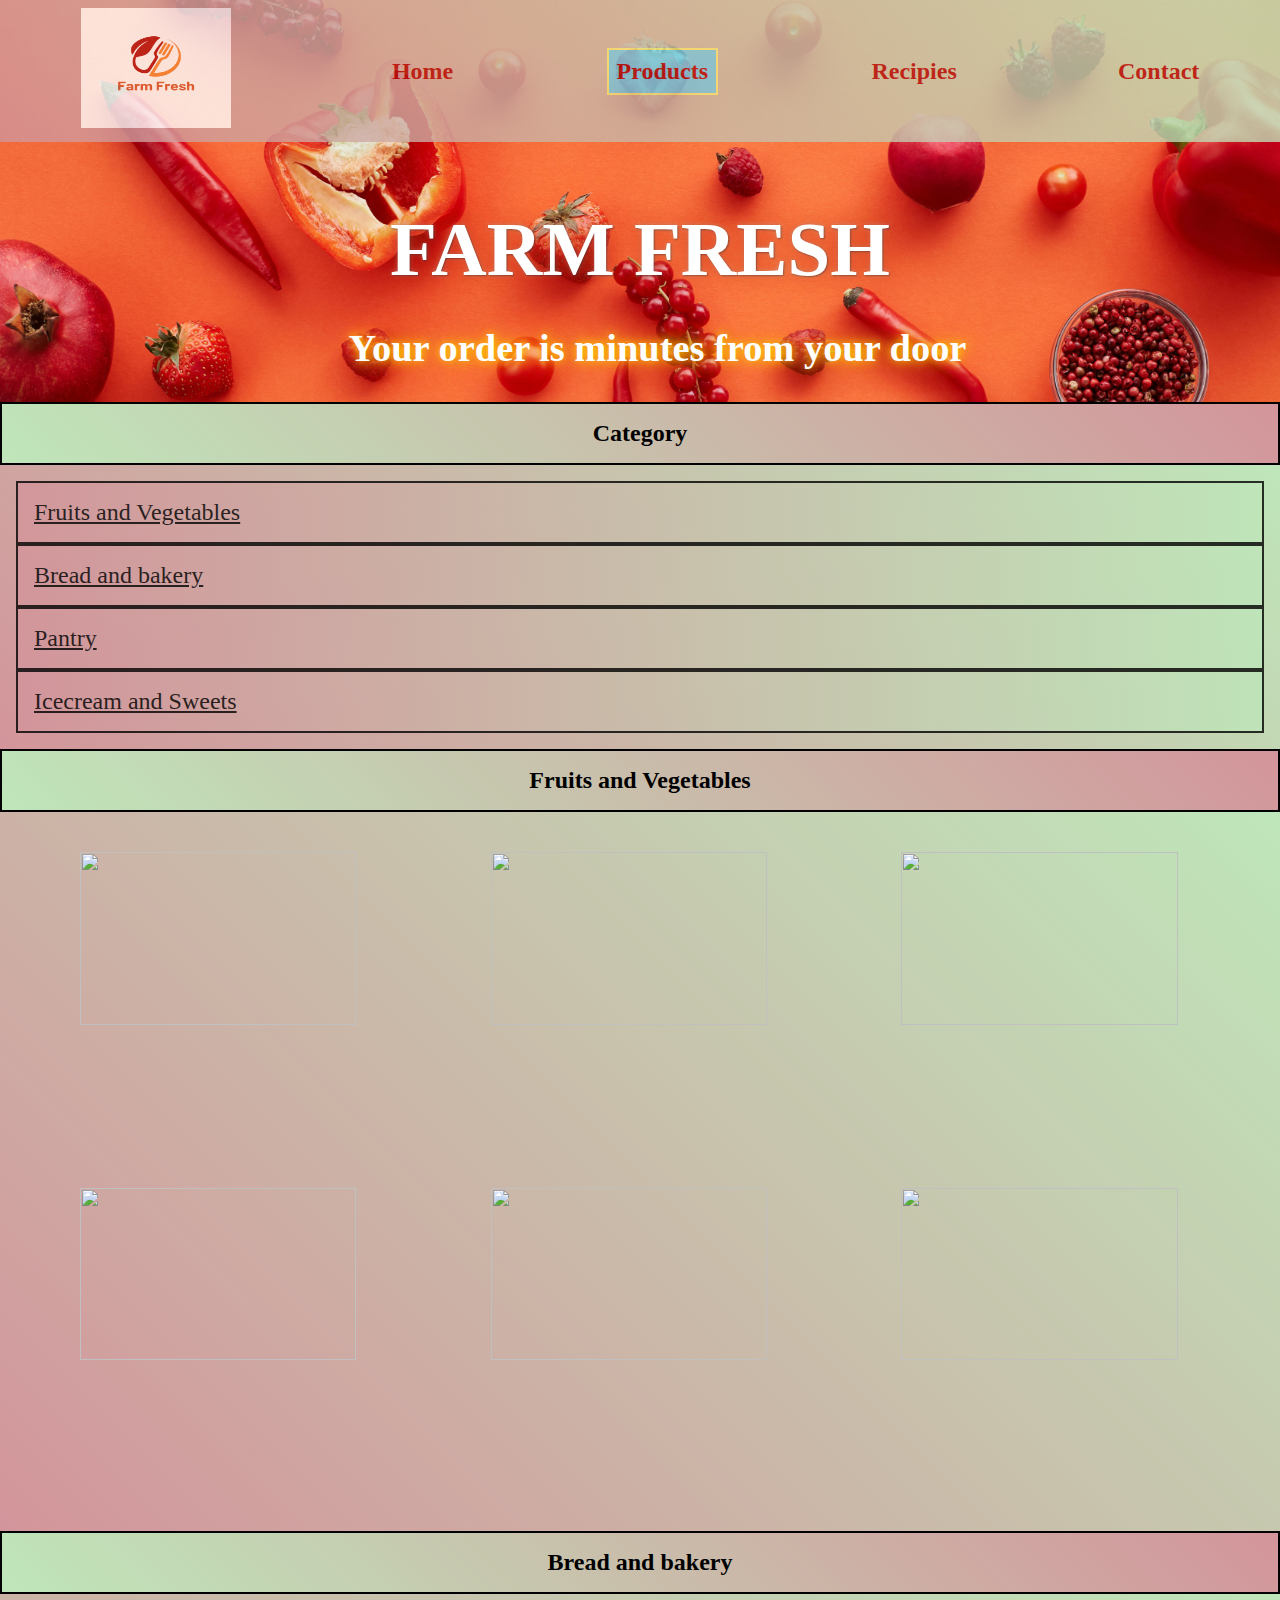
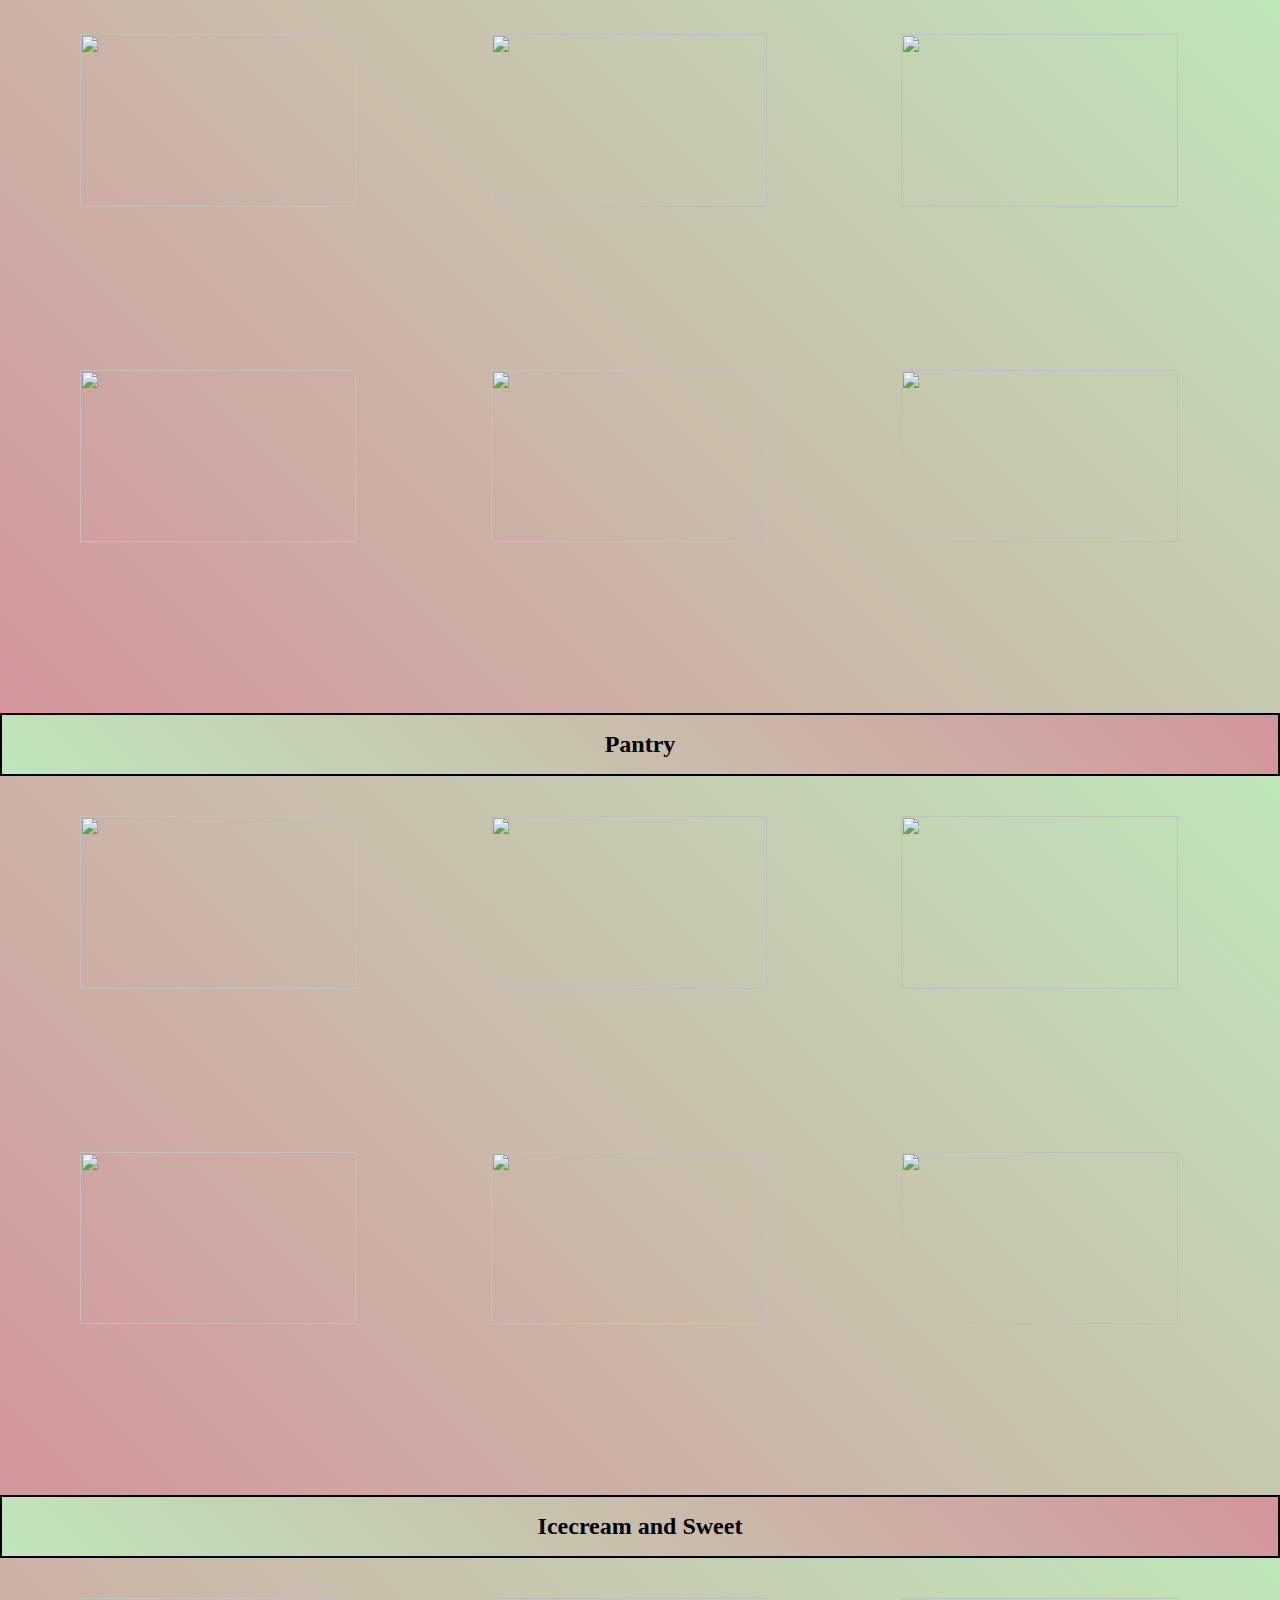
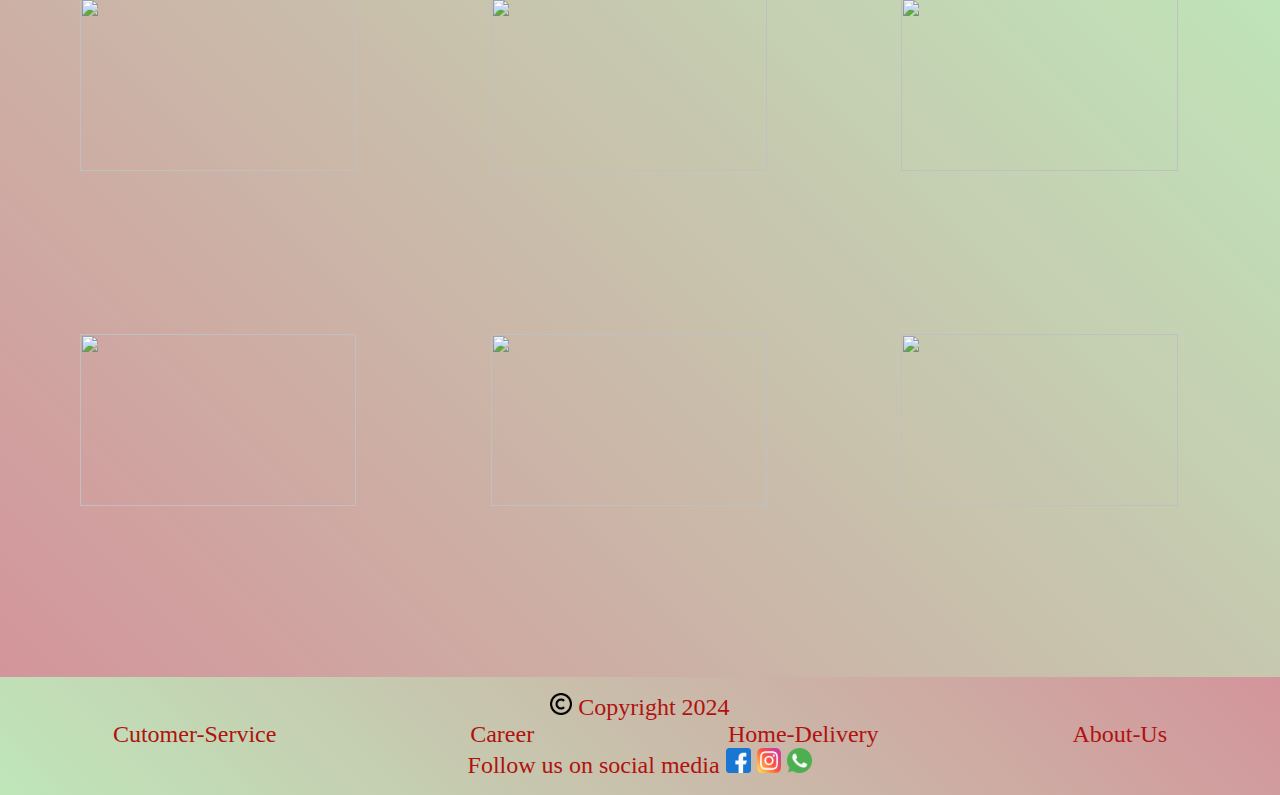
==== html/products.html @ 05572454 "updating Nav links" ====
<!DOCTYPE html>
<html lang="en">

<head>
    <meta charset="UTF-8">
    <meta name="viewport" content="width=device-width, initial-scale=1.0">
    <title> Products</title>
    <link rel="stylesheet" href="../styles/products.css">
    <link rel="stylesheet" href="../styles/common_styles.css">
</head>

<body>
    <div class="product">
        <div class="background_image">
            <nav class="nav_menu">
                <a href="../index.html" target="_self" class="logo">
                    <img src="../images/Farm_fresh_logo.png" width="150px" height="120px">
                </a>
                <a href="../index.html" target="_self">Home</a>
                <a href="./products.html" target="_self" class="active">Products</a>
                <a href="./recipies.html" target="_self">Recipies</a>
                <a href="./contact_form.html" target="_self">Contact</a>
            </nav>

            <section class="hero_content">
                <div class="hero_main_content">
                    <h1 class="title"> FARM FRESH</h1>
                    <span class="message">Your order is minutes from your door</span>
                </div>
            </section>
        </div>

        <h3 class="category_head">Category</h3>

        <section class="category">
            <a href="#fruits_veg">Fruits and Vegetables</a>
            <a href="#bread_bakery">Bread and bakery</a>
            <a href="#pantry">Pantry</a>
            <a href="#icecream_sweets">Icecream and Sweets</a>
        </section>

        <section class="category_content">
            <h3 class="category_head">Fruits and Vegetables</h3>
            <section id="fruits_veg" class="section_content">
                <img src="../images/products/fruits_veg/beetroot.avif" height="182" width="200">
                <img src="../images/products/fruits_veg/broccoli.avif" height="182" width="200">
                <img src="../images/products/fruits_veg/capsicum.avif" height="182" width="200">
                <img src="../images/products/fruits_veg/eggplant.avif" height="182" width="200">
                <img src="../images/products/fruits_veg/lettuce.avif" height="182" width="200">
                <img src="../images/products/fruits_veg/tomatoes.avif" height="182" width="200">
            </section>

            <h3 class="category_head">Bread and bakery</h3>
            <section id="bread_bakery" class="section_content">
                <img src="../images/products/bread_bakery/bread.avif" height="182" width="200">
                <img src="../images/products/bread_bakery/Crispbread.avif" height="182" width="200">
                <img src="../images/products/bread_bakery/Kardamom_crusts.avif" height="182" width="200">
                <img src="../images/products/bread_bakery/Poppyseed_crispbread.avif" height="182" width="200">
                <img src="../images/products/bread_bakery/Sandwich_bread.avif" height="182" width="200">
                <img src="../images/products/bread_bakery/Sesame_cookies.avif" height="182" width="200">
            </section>

            <h3 class="category_head">Pantry </h3>
            <section id="pantry" class="section_content">
                <img src="../images/products/pantry/barilla_pasta.avif" height="182" width="200">
                <img src="../images/products/pantry/pasta.avif" height="182" width="200">
                <img src="../images/products/pantry/pasta_mezze.avif" height="182" width="200">
                <img src="../images/products/pantry/pasta_penne.avif" height="182" width="200">
                <img src="../images/products/pantry/pasta_sauce.avif" height="182" width="200">
                <img src="../images/products/pantry/barilla_pasta.avif" height="182" width="200">
            </section>

            <h3 class="category_head">Icecream and Sweet</h3>
            <section id="icecream_sweets" class="section_content">
                <img src="../images/products/sweet_icecream/cahew_mix.avif" height="182" width="200">
                <img src="../images/products/sweet_icecream/icrecream_choco_fudge.avif" height="182" width="200">
                <img src="../images/products/sweet_icecream/ferrero_rocher.avif" height="182" width="200">
                <img src="../images/products/sweet_icecream/Nutmix.avif" height="182" width="200">
                <img src="../images/products/sweet_icecream/onion_rings.avif" height="182" width="200">
                <img src="../images/products/sweet_icecream/peanut_rings.avif" height="182" width="200">
            </section>
        </section>

        <footer class="footer">
            <img src="../images/social_media_icon/copyright.png" alt="copyright_icon" height="auto" width="1.75%">
            Copyright 2024
            <div class="footer_content">
                <div>Cutomer-Service</div>
                <div>Career</div>
                <div>Home-Delivery</div>
                <div>About-Us</div>
            </div>
            <div class="social_media">
                Follow us on social media
                <img src="../images/social_media_icon/facebook.png" alt="facebook_icon" height="auto" width="2%">
                <img src="../images/social_media_icon/instagram.png" alt="instagram_icon" height="auto" width="2%">
                <img src="../images/social_media_icon/whatsapp.png" alt="whatsapp_icon" height="auto" width="2%">
            </div>
        </footer>

    </div>


</body>

</html>
---- styles/products.css ----
.logo {
    display: none;
}

.category_head {
    background-image: linear-gradient(45deg, #BFE6BA, #D3959B);
    font-size: 2rem;
    text-align: center;
    border: 2px solid black;
    font-size: 1.5rem;
    padding: 16px;
}

.category {
    display: flex;
    flex-direction: column;
    justify-content: space-around;
    font-size: 0.75rem;
    padding: 16px;
}

.category_content .section_content {
    background-image: linear-gradient(90deg, #D3959B, #BFE6BA);
    box-shadow: 25px;
    display: flex;
    flex-direction: column;
    justify-content: space-around;
}

.category a {
    background-image: linear-gradient(90deg, #D3959B, #BFE6BA);
    opacity: 0.8;
    color: rgb(0, 0, 0);
    padding: 16px;
    font-size: 1.25rem;
    border: 2px solid black;
    justify-content: space-around;
}

.category a:hover {
    background-color: #e8dba1;
}

.section_content img {
    align-items: center;
    padding-top: 8px;
    padding-left: 48px;
    background-color: transparent;
    padding-bottom: 32px;
    width: 70%;
    height: 50%;
}

.footer {
    background-image: linear-gradient(90deg, #BFE6BA, #D3959B);
    color: #b0120f;
    padding: 0px;
    text-align: center;
    font-size: 1rem;
    margin: 0;
}

.footer_content {
    display: flex;
    justify-content: space-between;
    padding: 0px;
}

@media screen and (min-width: 766px) {

    .category_head {
        background-image: linear-gradient(45deg, #BFE6BA, #D3959B);
        font-size: 1.5rem;
        text-align: center;
    }

    .category {
        background-image: linear-gradient(45deg, #D3959B, #BFE6BA);
        display: flex;
        justify-content: space-around;
        padding: 16px;
    }

    .category_content .section_content {
        background-image: linear-gradient(45deg, #D3959B, #BFE6BA);
        box-shadow: 25px;
        display: grid;
        grid-template: repeat(2, 1fr) / repeat(3, 1fr);
        gap: 16px;
        padding: 32px;
        justify-content: space-around;
    }

    .category a {
        background-color: transparent;
        opacity: 0.8;
        color: rgb(0, 0, 0);
        padding: 16px;
        font-size: 1.5rem;
        border: 2px solid black;
        justify-content: space-around;
    }

    .category a:hover {
        background-color: #e8dba1;
    }

    .section_content img {
        align-items: center;
        padding-top: 8px;
        padding-left: 48px;
        background-color: transparent;
        padding-bottom: 32px;
        width: 90%;
        height: 80%;
    }

    .footer {
        background-image: linear-gradient(45deg, #BFE6BA, #D3959B);
        background-color: #fff;
        color: #b0120f;
        padding: 16px;
        text-align: center;
        font-size: 1.5rem;
    }

    .footer_content {
        display: flex;
        justify-content: space-around;
        padding: 0px;
    }
}
---- styles/common_styles.css ----
* {
    box-sizing: border-box;
    margin: 0;
    padding: 0;
}

html {
    min-height: 100vh;
}

body {
    min-height: 100%;
    background-image: linear-gradient(45deg, #D3959B, #BFE6BA);
}

.background_image {
    height: 100%;
    background-image: url(../images/refresh-hero-home.png);
    background-size: cover;
    background-position: top, right;
    z-index: -1;
}

.nav_menu {
    background-image: linear-gradient(45deg, #D3959B, #BFE6BA);
    display: flex;
    justify-content: space-around;
    color: antiquewhite;
   /* background-color: transparent;*/
    opacity: 0.80;
}

.nav_menu a {
    color: #2a2f74;
    font-size: 1.5rem;
    font-weight: bold;
    text-decoration: none;
    padding:8px;
}

.active{
    background-color : rgb(118, 212, 235);
    border: 2px solid rgb(244, 240, 126);;
    font-size: 1.5rem;;
}

.hero_content {
    background-color: transparent;
    color: #fff;
    padding: 32px;
    display: flex;
    justify-content: center;
    text-shadow: 1px 1px 2px rgba(0, 0, 0, 0.318), 0 0 25px rgb(10, 18, 59), 0 0 5px rgba(111, 230, 141, 0.575);
}

.hero_main_content {
    justify-content: center;
    align-content: center;
    font-size: 1.5rem;
}

.title {
    padding: 16px;
    font-size: 7vw;
    font-weight: 550;
    filter: none;
    z-index: 60;
    align-self: self-start;
    text-shadow: 1px 1px 2px rgba(0, 0, 0, 0.318), 0 0 25px rgb(215, 59, 28), 0 0 5px rgba(174, 186, 177, 0.575);
}

.message {
    text-shadow: 0 0 10px #FFD700,
        0 0 20px #FFA500,
        0 0 30px #FF6347;
    margin-left: 0px;
    font-size: 4vw;
    font-weight: 400;
    font-weight: bolder;
    z-index: 40;
    border-radius: 20px;
    color: #fff;
}

@media screen and (min-width: 768px) {

    body {
        background-image: linear-gradient(45deg, #D3959B, #BFE6BA);
    }

    .mindset_section {
        background-image: linear-gradient(180deg, #D3959B, #BFE6BA);
    }

    .background_image {
        height: 100%;
        background-image: url(../images/pexels-food_bg.jpeg);
        background-size: cover;
        z-index: 0;
        animation: bg_image_change 15s linear infinite;
    }

    @keyframes bg_image_change {

        15% {
            background-image: url("../images/refresh-hero-home.png");
            animation-delay: 10s;
        }

        30% {
            background-image: url("../images/food_bgimage.jpg");
            animation-delay: 30s;
        }

        60% {
            background-image: url("../images/Media_Query_Mobile/Home_Background/bg_image_home.jpeg");
            animation-delay: 50s;
        }

        80% {
            background-image: url("../images/pexels-food_bg.jpeg");
            animation-delay: 50s;
        }

        100% {
            background-image: url("../images/pexels-food_bg.jpeg");
            animation-delay: 30s;
        }
    }

    .menu_icon {
        display: none;
    }

    .title {
        padding: 32px;
        font-size: 6vw;
        font-weight: 550;
        border-radius: 10px;
        z-index: 40;
        text-align: center;
        background-color: transparent;
    }

    .message {
        color: #fff;
        margin-left: 35px;
        font-size: 3vw;
        font-weight: 300;
        font-weight: bolder;
        z-index: 40;
        border-radius: 20px;
    }

    .logo {
        display: inline;
    }

    .nav_menu {
        display: flex;
        background-image: linear-gradient(45deg, #D3959B, #BFE6BA);
        justify-content: space-around;
        height: 10%;
        color: #b0120f;
        align-items: center;
        font-size: 1.5rem;
        font-weight: bold;
        margin: 0;
        padding: 0;
    }

    .nav_menu a {
        color: #b0120f;
        font-weight: bolder;
        /*background-color: transparent;*/
    }

    .nav_menu a:hover {
        background-color: #e8dba1;
    }
}
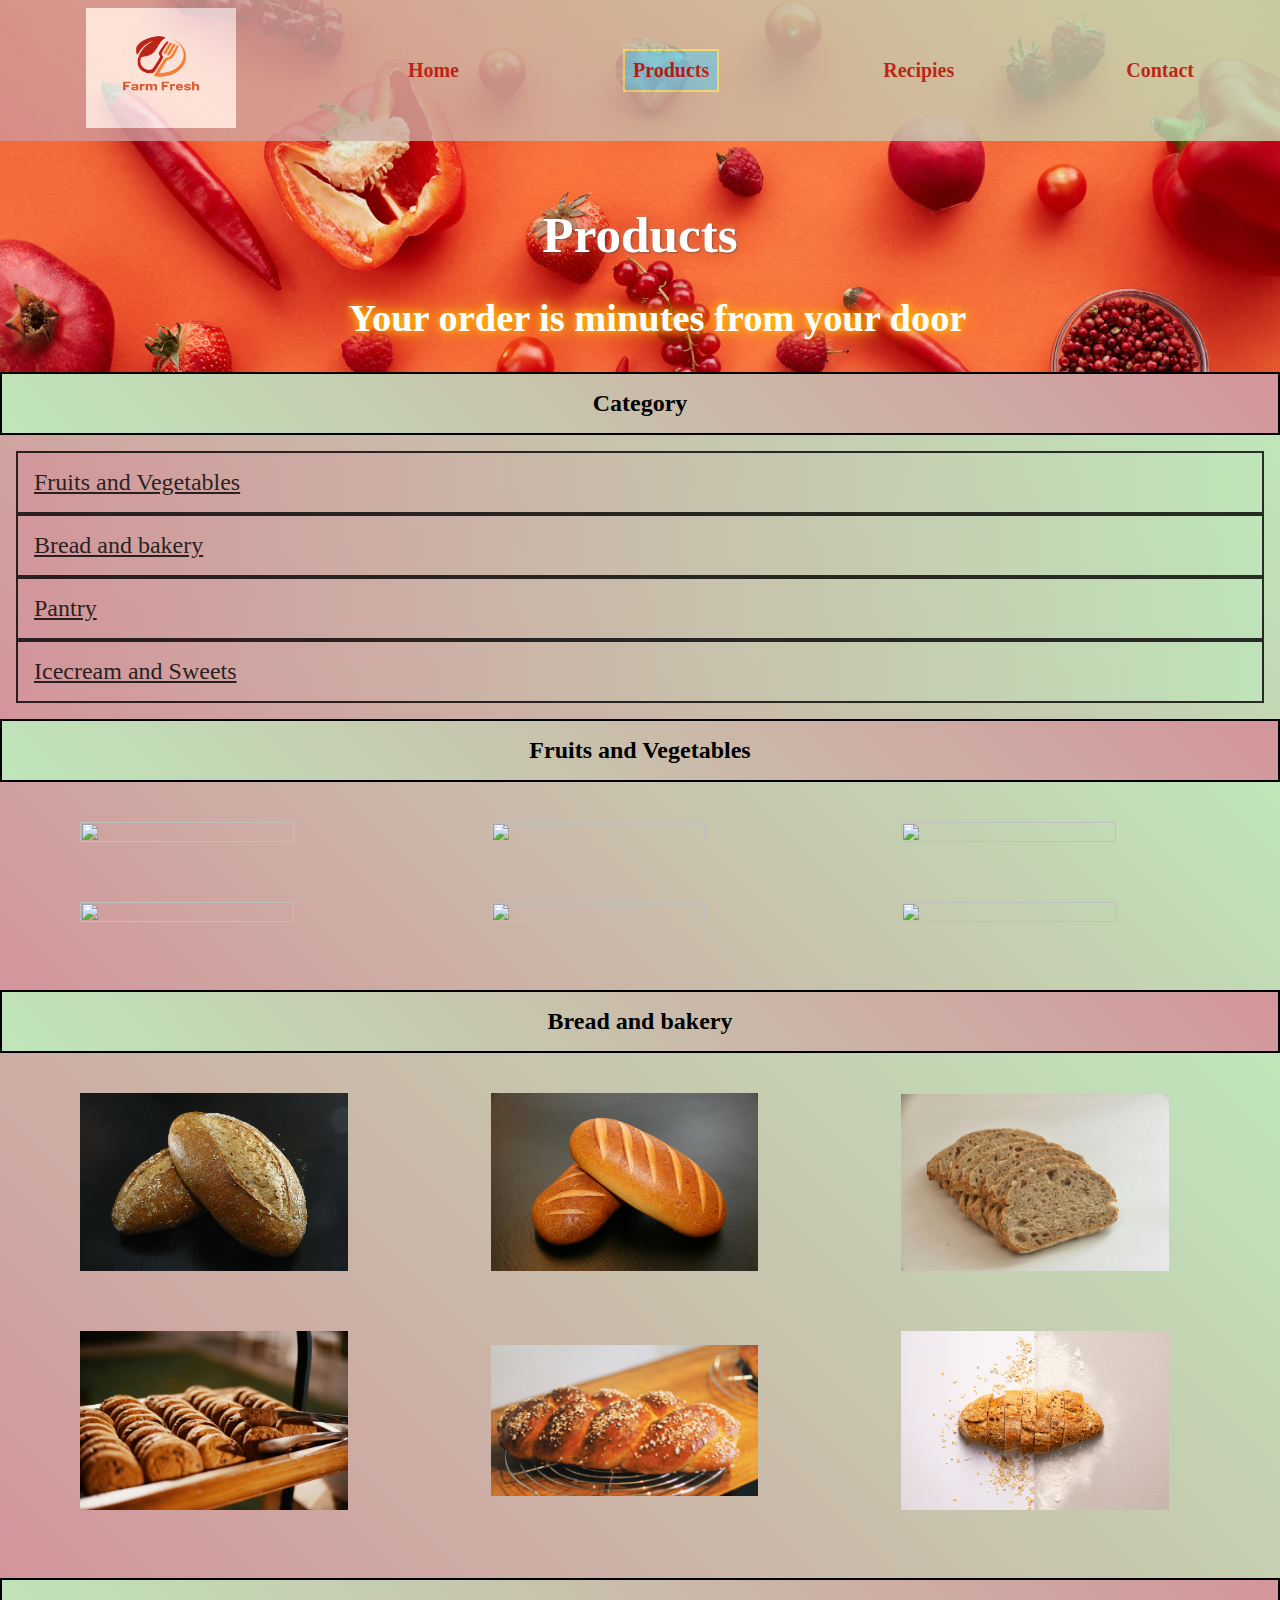
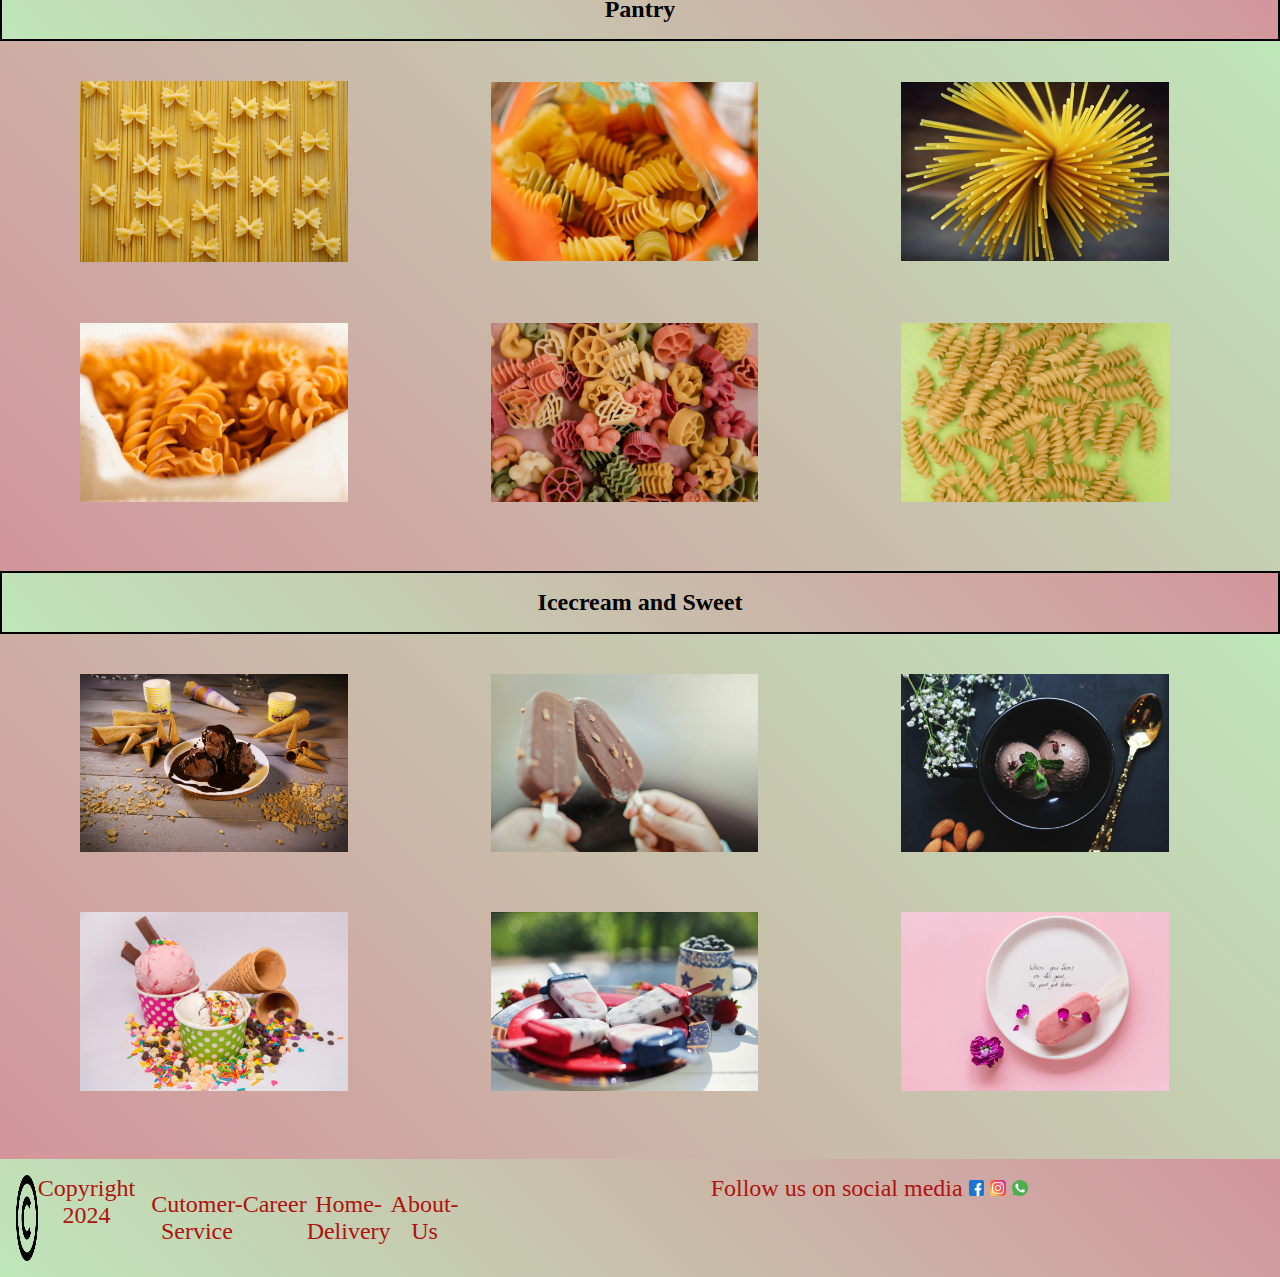
==== commit 15f3efe2: "Modifying all changes" ====
--- a/html/products.html
+++ b/html/products.html
@@ -24,7 +24,7 @@
 
             <section class="hero_content">
                 <div class="hero_main_content">
-                    <h1 class="title"> FARM FRESH</h1>
+                    <h1 class="title">  Products</h1>
                     <span class="message">Your order is minutes from your door</span>
                 </div>
             </section>
@@ -42,42 +42,42 @@
         <section class="category_content">
             <h3 class="category_head">Fruits and Vegetables</h3>
             <section id="fruits_veg" class="section_content">
-                <img src="../images/products/fruits_veg/beetroot.avif" height="182" width="200">
-                <img src="../images/products/fruits_veg/broccoli.avif" height="182" width="200">
-                <img src="../images/products/fruits_veg/capsicum.avif" height="182" width="200">
-                <img src="../images/products/fruits_veg/eggplant.avif" height="182" width="200">
-                <img src="../images/products/fruits_veg/lettuce.avif" height="182" width="200">
-                <img src="../images/products/fruits_veg/tomatoes.avif" height="182" width="200">
+                <div class="image_holder"><img src="../images/products/fruits_veg/beetroot.avif" ></div>
+                <div class="image_holder"><img src="../images/products/fruits_veg/broccoli.avif"  ></div>
+                <div class="image_holder"><img src="../images/products/fruits_veg/capsicum.avif"  ></div>
+                <div class="image_holder"><img src="../images/products/fruits_veg/eggplant.avif"  ></div>
+                <div class="image_holder"><img src="../images/products/fruits_veg/lettuce.avif"  ></div>
+                <div class="image_holder"><img src="../images/products/fruits_veg/tomatoes.avif"  ></div>
             </section>
 
             <h3 class="category_head">Bread and bakery</h3>
             <section id="bread_bakery" class="section_content">
-                <img src="../images/products/bread_bakery/bread.avif" height="182" width="200">
-                <img src="../images/products/bread_bakery/Crispbread.avif" height="182" width="200">
-                <img src="../images/products/bread_bakery/Kardamom_crusts.avif" height="182" width="200">
-                <img src="../images/products/bread_bakery/Poppyseed_crispbread.avif" height="182" width="200">
-                <img src="../images/products/bread_bakery/Sandwich_bread.avif" height="182" width="200">
-                <img src="../images/products/bread_bakery/Sesame_cookies.avif" height="182" width="200">
+                <div class="image_holder"><img src="../images/products/bread_bakery/bread_large.jpg"></div>
+                <div class="image_holder"><img src="../images/products/bread_bakery/soft_bread.jpg"></div>
+                <div class="image_holder"><img src="../images/products/bread_bakery/bread_slices.jpg"></div>
+                <div class="image_holder"><img src="../images/products/bread_bakery/cookies.jpg"  ></div>
+                <div class="image_holder"><img src="../images/products/bread_bakery/croissant.jpg"  ></div>
+                <div class="image_holder"><img src="../images/products/bread_bakery/fermented_bread.jpg" ></div>
             </section>
 
             <h3 class="category_head">Pantry </h3>
             <section id="pantry" class="section_content">
-                <img src="../images/products/pantry/barilla_pasta.avif" height="182" width="200">
-                <img src="../images/products/pantry/pasta.avif" height="182" width="200">
-                <img src="../images/products/pantry/pasta_mezze.avif" height="182" width="200">
-                <img src="../images/products/pantry/pasta_penne.avif" height="182" width="200">
-                <img src="../images/products/pantry/pasta_sauce.avif" height="182" width="200">
-                <img src="../images/products/pantry/barilla_pasta.avif" height="182" width="200">
+                <div class="image_holder"><img src="../images/products/pantry/bow_pasta.jpg"  ></div>
+                <div class="image_holder"><img src="../images/products/pantry/coloured_spiral_pasta.jpg"  ></div>
+                <div class="image_holder"><img src="../images/products/pantry/stick_pasta.jpg"  ></div>
+                <div class="image_holder"><img src="../images/products/pantry/orange_spiral_pasta.jpg"  ></div>
+                <div class="image_holder"><img src="../images/products/pantry/color_pasta.jpg"  ></div>
+                <div class="image_holder"><img src="../images/products/pantry/plain_spiral_pasta.jpg"  ></div>
             </section>
 
             <h3 class="category_head">Icecream and Sweet</h3>
             <section id="icecream_sweets" class="section_content">
-                <img src="../images/products/sweet_icecream/cahew_mix.avif" height="182" width="200">
-                <img src="../images/products/sweet_icecream/icrecream_choco_fudge.avif" height="182" width="200">
-                <img src="../images/products/sweet_icecream/ferrero_rocher.avif" height="182" width="200">
-                <img src="../images/products/sweet_icecream/Nutmix.avif" height="182" width="200">
-                <img src="../images/products/sweet_icecream/onion_rings.avif" height="182" width="200">
-                <img src="../images/products/sweet_icecream/peanut_rings.avif" height="182" width="200">
+                <div class="image_holder"><img src="../images/products/sweet_icecream/choco_sauce_cold.jpg"></div>
+                <div class="image_holder"><img src="../images/products/sweet_icecream/chocobar.jpg"></div>
+                <div class="image_holder"><img src="../images/products/sweet_icecream/chocolate_icebowl.jpg"  ></div>
+                <div class="image_holder"><img src="../images/products/sweet_icecream/flavour_bowl.jpg"  ></div>
+                <div class="image_holder"><img src="../images/products/sweet_icecream/flavoured_icebar.jpg"  ></div>
+                <div class="image_holder"><img src="../images/products/sweet_icecream/strawberry_icebar.jpg"  ></div>
             </section>
         </section>
 
--- a/styles/products.css
+++ b/styles/products.css
@@ -1,6 +1,3 @@
-.logo {
-    display: none;
-}
 
 .category_head {
     background-image: linear-gradient(45deg, #BFE6BA, #D3959B);
@@ -42,28 +39,19 @@
 }
 
 .section_content img {
-    align-items: center;
+    align-self: center;
     padding-top: 8px;
     padding-left: 48px;
     background-color: transparent;
     padding-bottom: 32px;
     width: 70%;
-    height: 50%;
+    height: 70%;
 }
 
-.footer {
-    background-image: linear-gradient(90deg, #BFE6BA, #D3959B);
-    color: #b0120f;
-    padding: 0px;
-    text-align: center;
-    font-size: 1rem;
-    margin: 0;
-}
-
-.footer_content {
-    display: flex;
-    justify-content: space-between;
-    padding: 0px;
+.image_holder{
+    width:80%;
+    height: 80%;
+    align-self: center;
 }
 
 @media screen and (min-width: 766px) {
@@ -111,22 +99,13 @@
         padding-left: 48px;
         background-color: transparent;
         padding-bottom: 32px;
-        width: 90%;
+        width: 80%;
         height: 80%;
     }
 
-    .footer {
-        background-image: linear-gradient(45deg, #BFE6BA, #D3959B);
-        background-color: #fff;
-        color: #b0120f;
-        padding: 16px;
-        text-align: center;
-        font-size: 1.5rem;
+    .image_holder{
+        width:100%;
+        height: auto;
     }
 
-    .footer_content {
-        display: flex;
-        justify-content: space-around;
-        padding: 0px;
-    }
 }--- a/styles/common_styles.css
+++ b/styles/common_styles.css
@@ -11,6 +11,10 @@
 body {
     min-height: 100%;
     background-image: linear-gradient(45deg, #D3959B, #BFE6BA);
+}
+
+.logo {
+    display: none;
 }
 
 .background_image {
@@ -26,22 +30,22 @@
     display: flex;
     justify-content: space-around;
     color: antiquewhite;
-   /* background-color: transparent;*/
+    /* background-color: transparent;*/
     opacity: 0.80;
 }
 
 .nav_menu a {
     color: #2a2f74;
-    font-size: 1.5rem;
+    font-size: 1.2rem;
     font-weight: bold;
     text-decoration: none;
-    padding:8px;
-}
-
-.active{
-    background-color : rgb(118, 212, 235);
-    border: 2px solid rgb(244, 240, 126);;
-    font-size: 1.5rem;;
+    padding: 8px;
+}
+
+.active {
+    background-color: rgb(118, 212, 235);
+    border: 2px solid rgb(244, 240, 126);
+    font-size: 1.5rem;
 }
 
 .hero_content {
@@ -61,7 +65,7 @@
 
 .title {
     padding: 16px;
-    font-size: 7vw;
+    font-size: 6vw;
     font-weight: 550;
     filter: none;
     z-index: 60;
@@ -82,6 +86,100 @@
     color: #fff;
 }
 
+.footer {
+    background-image: linear-gradient(45deg, #D3959B, #BFE6BA);
+    color: #b0120f;
+    padding: 0px;
+    text-align: center;
+    font-size: 1rem;
+    margin: 0;
+}
+
+.footer_content {
+    display: flex;
+    justify-content: space-between;
+    padding: 0px;
+}
+
+
+
+
+@media screen and (min-width:390px) {
+
+    body {
+        min-height: 100%;
+        background-image: linear-gradient(45deg, #D3959B, #BFE6BA);
+    }
+
+    .nav_menu a {
+        color: #2a2f74;
+        font-size: 1.25rem;
+        font-weight: bold;
+        text-decoration: none;
+        padding: 8px;
+    }
+
+    .active {
+        background-color: rgb(118, 212, 235);
+        border: 2px solid rgb(244, 240, 126);
+        font-size: 1.5rem;
+    }
+
+    .hero_content {
+        background-color: transparent;
+        color: #fff;
+        padding: 32px;
+        display: flex;
+        justify-content: center;
+        text-shadow: 1px 1px 2px rgba(0, 0, 0, 0.318), 0 0 25px rgb(10, 18, 59), 0 0 5px rgba(111, 230, 141, 0.575);
+    }
+
+    .hero_main_content {
+        justify-content: center;
+        align-content: center;
+        font-size: 1.5rem;
+    }
+
+    .title {
+        padding: 16px;
+        font-size: 6vw;
+        font-weight: 550;
+        filter: none;
+        z-index: 60;
+        align-self:center;
+        text-shadow: 1px 1px 2px rgba(0, 0, 0, 0.318), 0 0 25px rgb(215, 59, 28), 0 0 5px rgba(174, 186, 177, 0.575);
+    }
+
+    .message {
+        text-shadow: 0 0 10px #FFD700,
+            0 0 20px #FFA500,
+            0 0 30px #FF6347;
+        margin-left: 0px;
+        font-size: 4vw;
+        font-weight: 400;
+        font-weight: bolder;
+        z-index: 40;
+        border-radius: 20px;
+        color: #fff;
+    }
+
+    .footer {
+        background-image: linear-gradient(45deg, #D3959B, #BFE6BA);
+        color: #b0120f;
+        padding: 0px;
+        text-align: center;
+        font-size: 1rem;
+        margin: 0;
+    }
+
+    .footer_content {
+        display: flex;
+        justify-content: space-between;
+        padding: 0px;
+    }
+
+}
+
 @media screen and (min-width: 768px) {
 
     body {
@@ -134,7 +232,7 @@
 
     .title {
         padding: 32px;
-        font-size: 6vw;
+        font-size: 4vw;
         font-weight: 550;
         border-radius: 10px;
         z-index: 40;
@@ -178,4 +276,22 @@
     .nav_menu a:hover {
         background-color: #e8dba1;
     }
+
+    .footer {
+        display:flex;
+        background-color: #fff;
+        color: #b0120f;
+        padding: 16px;
+        text-align: center;
+        font-size: 1.5rem;
+        background-image: linear-gradient(45deg, #BFE6BA, #D3959B);
+
+    }
+
+    .footer_content {
+        display: flex;
+        justify-content: space-between;
+        padding: 16px;
+    }
+
 }